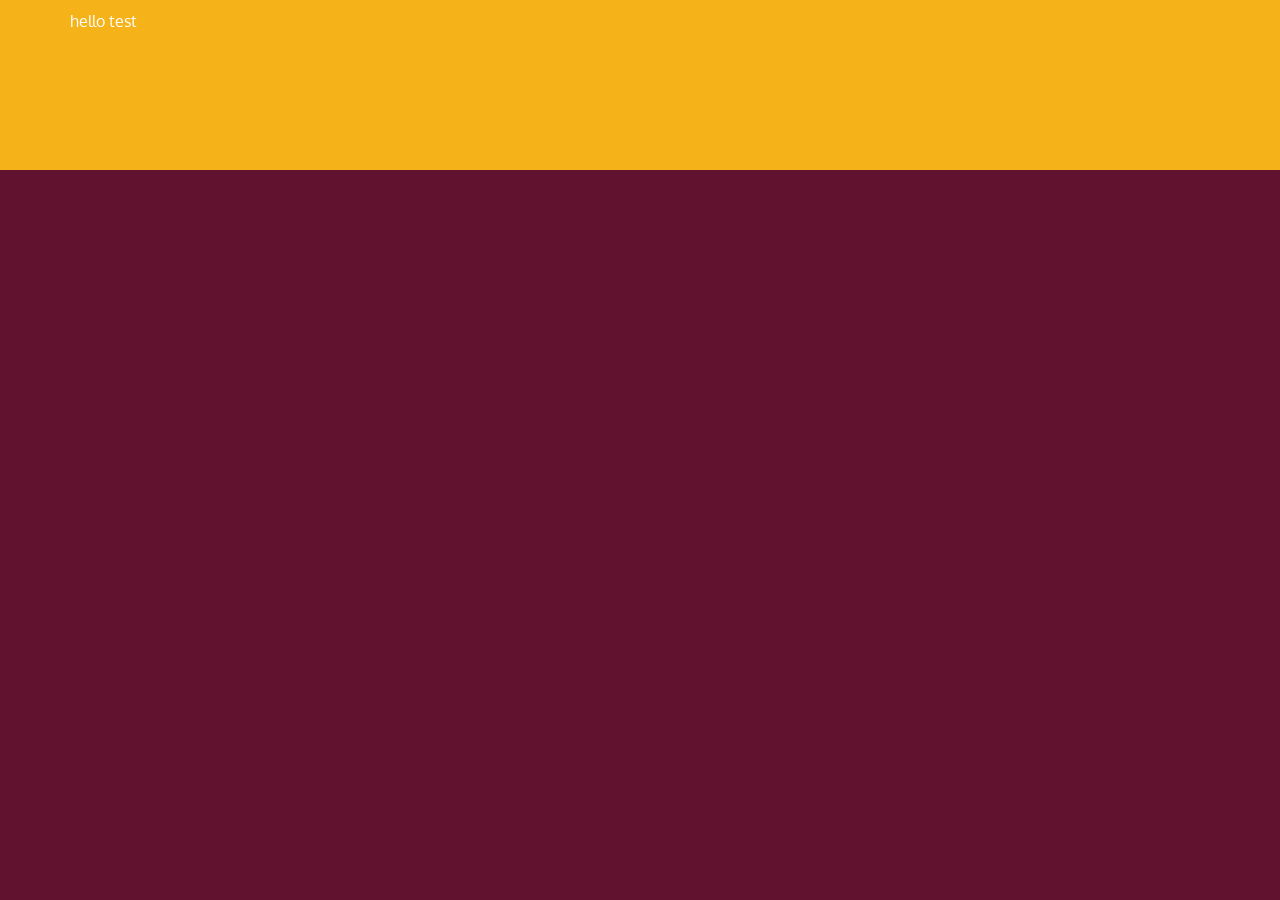
==== restaurant/index.html @ 1b13b418 "new changes" ====
<!DOCTYPE html>
<html lang="en">
  <head>
    <meta charset="utf-8">
    <meta http-equiv="X-UA-Compatible" content="IE=edge">
    <meta name="viewport" content="width=device-width, initial-scale=1">
    <title>David Chu's China Bistro</title>
    <link rel="stylesheet" href="css/bootstrap.min.css">
    <link rel="stylesheet" href="css/styles.css">
    <link href='https://fonts.googleapis.com/css?family=Oxygen:400,300,700' rel='stylesheet' type='text/css'>
  </head>
<body>
  <header>
    <nav id="header-nav" class="navbar navbar-default">
      <div class="container">
        <div class="navbar-header">
          <a href="index.html" class=""><div id="logo-img" alt="Logo image"><div>
          </a>
        </div>
        <p>hello test</p>
      </div>
    </nav>
  </header>

  <!-- jQuery (Bootstrap JS plugins depend on it) -->
  <script src="js/jquery-2.1.4.min.js"></script>
  <script src="js/bootstrap.min.js"></script>
  <script src="js/script.js"></script>
</body>
</html>
---- restaurant/css/styles.css ----
body {
  font-size: 16px;
  color: #fff;
  background-color: #61122f;
  font-family: 'Oxygen', sans-serif;
}

/** HEADER **/
#header-nav {
	background-color: #f6b319;
	border-radius: 0;
	border: 0;
}
#logo-img {
	background: url('../restaurant/restaurant-logo_large.png') no-repeat;
	width: 150px;
	height: 150px;
	margin: 10px 15px 10px 0;
	
}
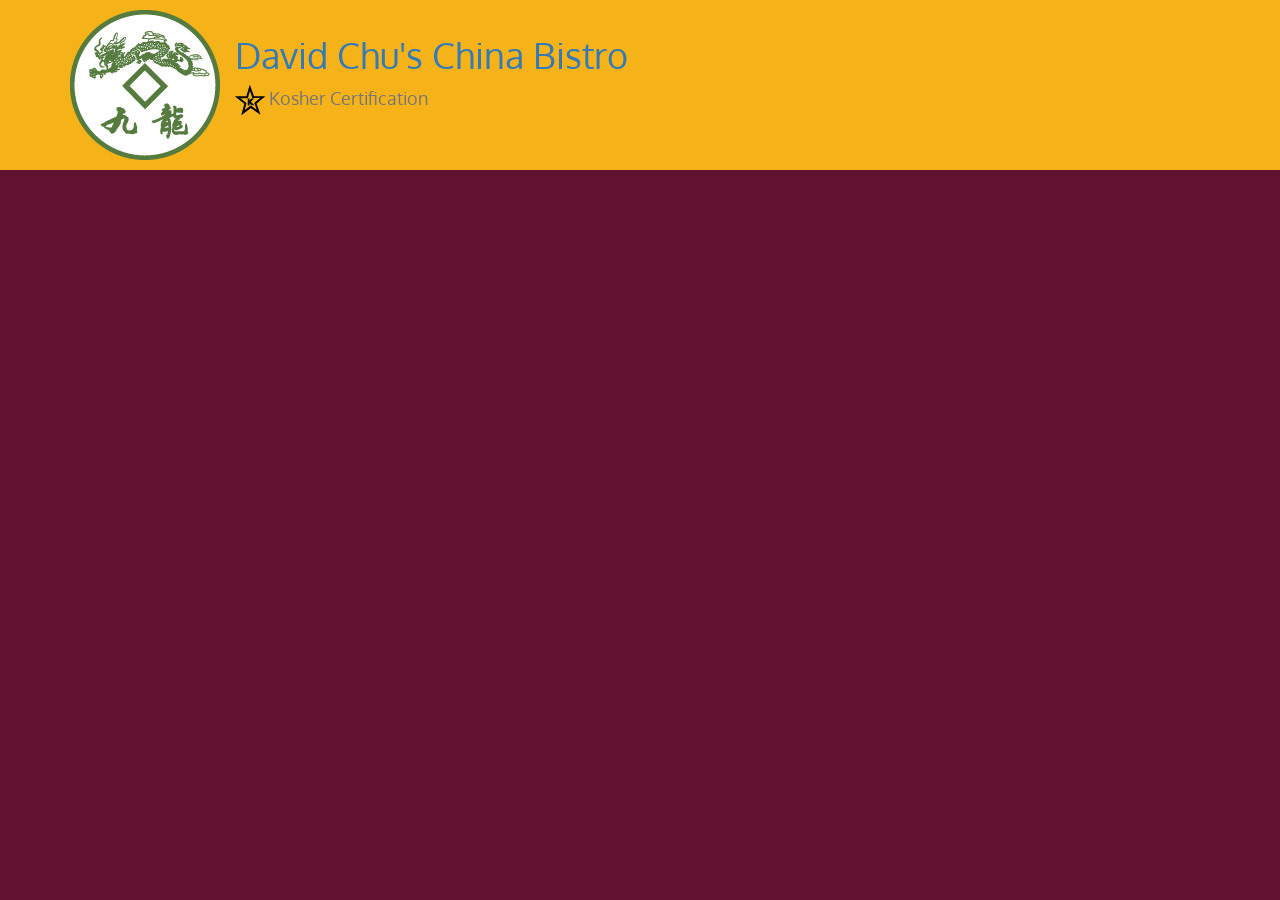
==== commit fbce2a46: "new updates" ====
--- a/restaurant/index.html
+++ b/restaurant/index.html
@@ -14,10 +14,18 @@
     <nav id="header-nav" class="navbar navbar-default">
       <div class="container">
         <div class="navbar-header">
-          <a href="index.html" class=""><div id="logo-img" alt="Logo image"><div>
+          <a href="index.html" class="pull-left">
+            <div id="logo-img" alt="Logo image"></div>
           </a>
+          <div class="navbar-brand">
+            <a href="index.html"><h1>David Chu's China Bistro</h1></a>
+            <p>
+              <img src="star-k-logo.png" alt="Kosher certification">
+              <span>Kosher Certification</span>
+            </p>
+          </div>
         </div>
-        <p>hello test</p>
+        
       </div>
     </nav>
   </header>
--- a/restaurant/css/styles.css
+++ b/restaurant/css/styles.css
@@ -12,9 +12,9 @@
 	border: 0;
 }
 #logo-img {
-	background: url('../restaurant/restaurant-logo_large.png') no-repeat;
+	background: url("restaurant-logo_large.png") no-repeat;
 	width: 150px;
 	height: 150px;
 	margin: 10px 15px 10px 0;
 	
-}+}
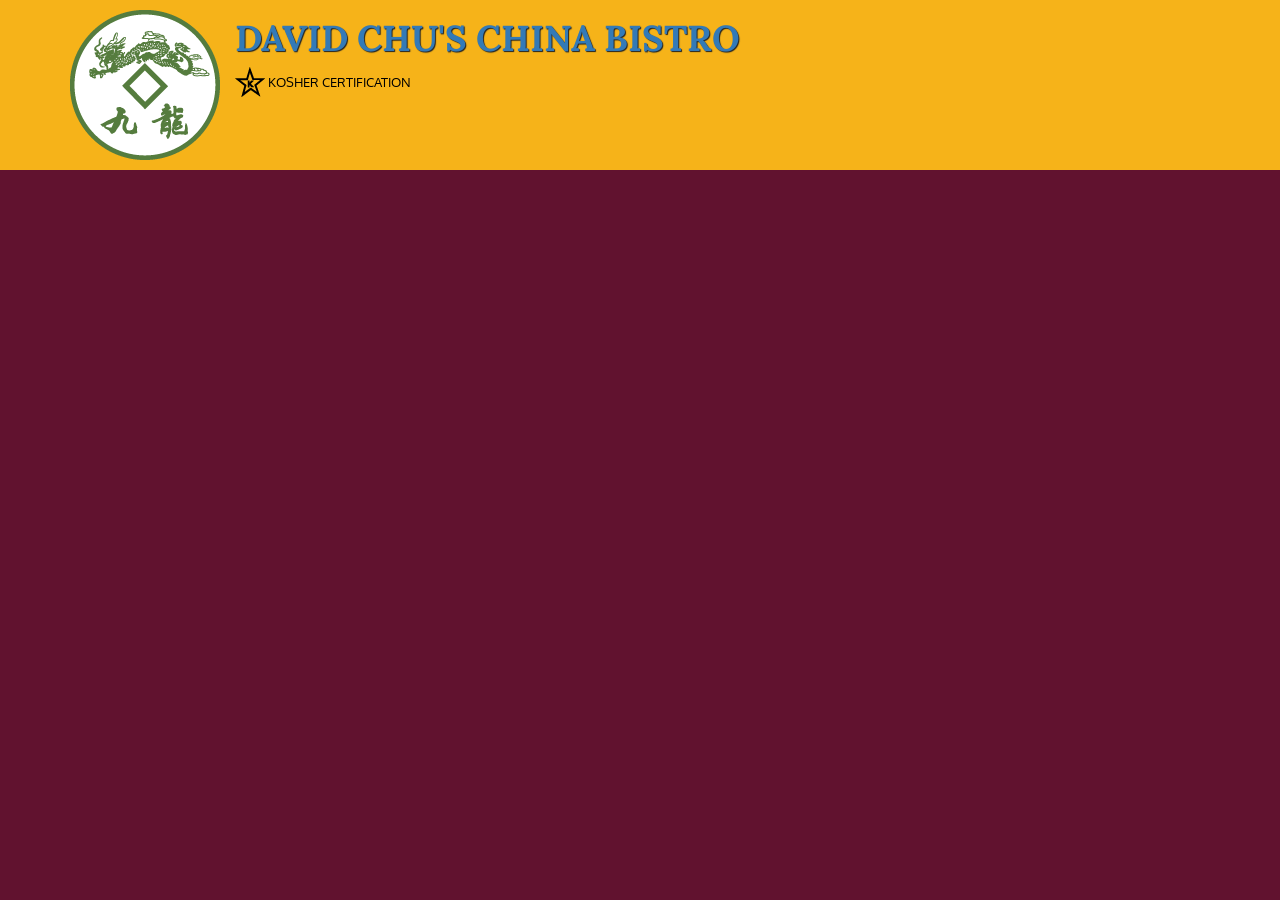
==== commit 0ef421a0: "New change" ====
--- a/restaurant/index.html
+++ b/restaurant/index.html
@@ -8,13 +8,14 @@
     <link rel="stylesheet" href="css/bootstrap.min.css">
     <link rel="stylesheet" href="css/styles.css">
     <link href='https://fonts.googleapis.com/css?family=Oxygen:400,300,700' rel='stylesheet' type='text/css'>
+    <link href="https://fonts.googleapis.com/css2?family=Lora&display=swap" rel="stylesheet">
   </head>
 <body>
   <header>
     <nav id="header-nav" class="navbar navbar-default">
       <div class="container">
         <div class="navbar-header">
-          <a href="index.html" class="pull-left">
+          <a href="index.html" class="pull-left visible-md visible-lg">
             <div id="logo-img" alt="Logo image"></div>
           </a>
           <div class="navbar-brand">
--- a/restaurant/css/styles.css
+++ b/restaurant/css/styles.css
@@ -18,3 +18,34 @@
 	margin: 10px 15px 10px 0;
 	
 }
+/* NAV BAR */
+.navbar-brand {
+	padding-top: 25px;
+}
+/* Restaurant name*/
+.navbar-brand h1 { 
+	font-family: 'Lora', serif;
+	color: #557c3e
+	font-size: 1.5em;
+	text-transform: uppercase;
+	font-weight: bold; 
+	text-shadow: 1px 1px 1px #222;
+	margin-top: 0;
+	margin-bottom: 0;
+	line-height: .75;
+}
+.navbar-brand a:hover, .navbar-brand a:focus {
+	text-decoration: none; 
+}
+/* Kosher cert */
+.navbar-brand p { 
+	color: #000;
+	text-transform: uppercase;
+	font-size: .7em;
+	margin-top: 15px;
+}
+/* Star-K */
+.navbar-brand p span { 
+	vertical-align: middle;
+
+}
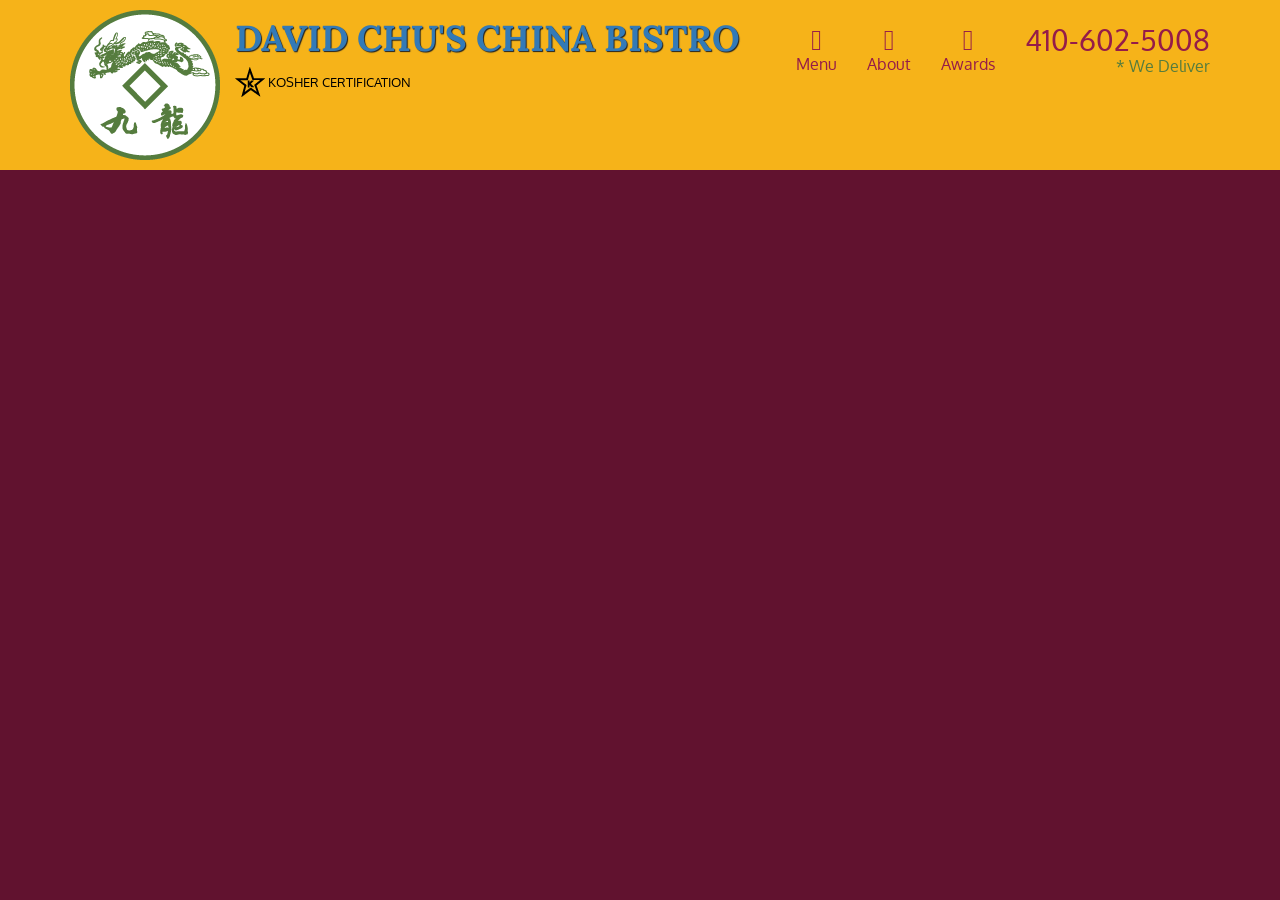
==== commit 40402d4b: "update" ====
--- a/restaurant/index.html
+++ b/restaurant/index.html
@@ -25,7 +25,32 @@
               <span>Kosher Certification</span>
             </p>
           </div>
-        </div>
+          <button type="button" class="navbar-toggle collapsed" data-toggle="collapse" data-target="#collapsable-nav" aria-expanded="false">
+            <span class="sr-only">Toggle navigation</span>
+            <span class="icon-bar"></span>
+            <span class="icon-bar"></span>
+            <span class="icon-bar"></span>
+            <span class="icon-bar"></span>
+          </button>
+        </div id="collapsable-nav" class="collapse navbar-collapse">
+          <ul id="nav-list" class="nav navbar-nav navbar-right">
+            <li>
+              <a href="menu-categories.html">
+                <span class="glyphicon glyphicon-cutlery"></span><br class="hidden-xs"> Menu</a>
+            </li>
+            <li>
+              <a href="#"><span class="glyphicon glyphicon-info-sign"></span><br class="hidden-xs"> About</a>
+            </li>
+            <li>
+              <a href="#">
+                <span class="glyphicon glyphicon-certificate"></span><br class="hidden-xs"> Awards</a>
+            </li>
+            <li id="phone" class="hidden-xs">
+              <a href="tel:410-602-5008"><span>410-602-5008</span></a><div>* We Deliver</div>              
+            </li>
+          </ul><!-- #nav-list -->          
+        </div><!-- .collapse .navbar-collapse -->
+
         
       </div>
     </nav>
--- a/restaurant/css/styles.css
+++ b/restaurant/css/styles.css
@@ -47,5 +47,31 @@
 /* Star-K */
 .navbar-brand p span { 
 	vertical-align: middle;
-
-}+}
+#nav-list {
+	margin-top: 10px;
+}
+#nav-list a {
+	color: #951C49;
+	text-align: center;
+}
+#nav-list a:hover {
+	background: #E7E7E7;
+}
+#nav-list a span {
+	font-size: 1.8em;
+}
+#phone {
+	margin-top: 5px;
+}
+/* Phone number*/
+#phone a {
+	text-align: right;
+	padding-bottom: 0;
+}
+/* We Deliver */
+#phone div {
+	color: #557c3e;
+	text-align: right;
+	padding-right: 15px;
+}
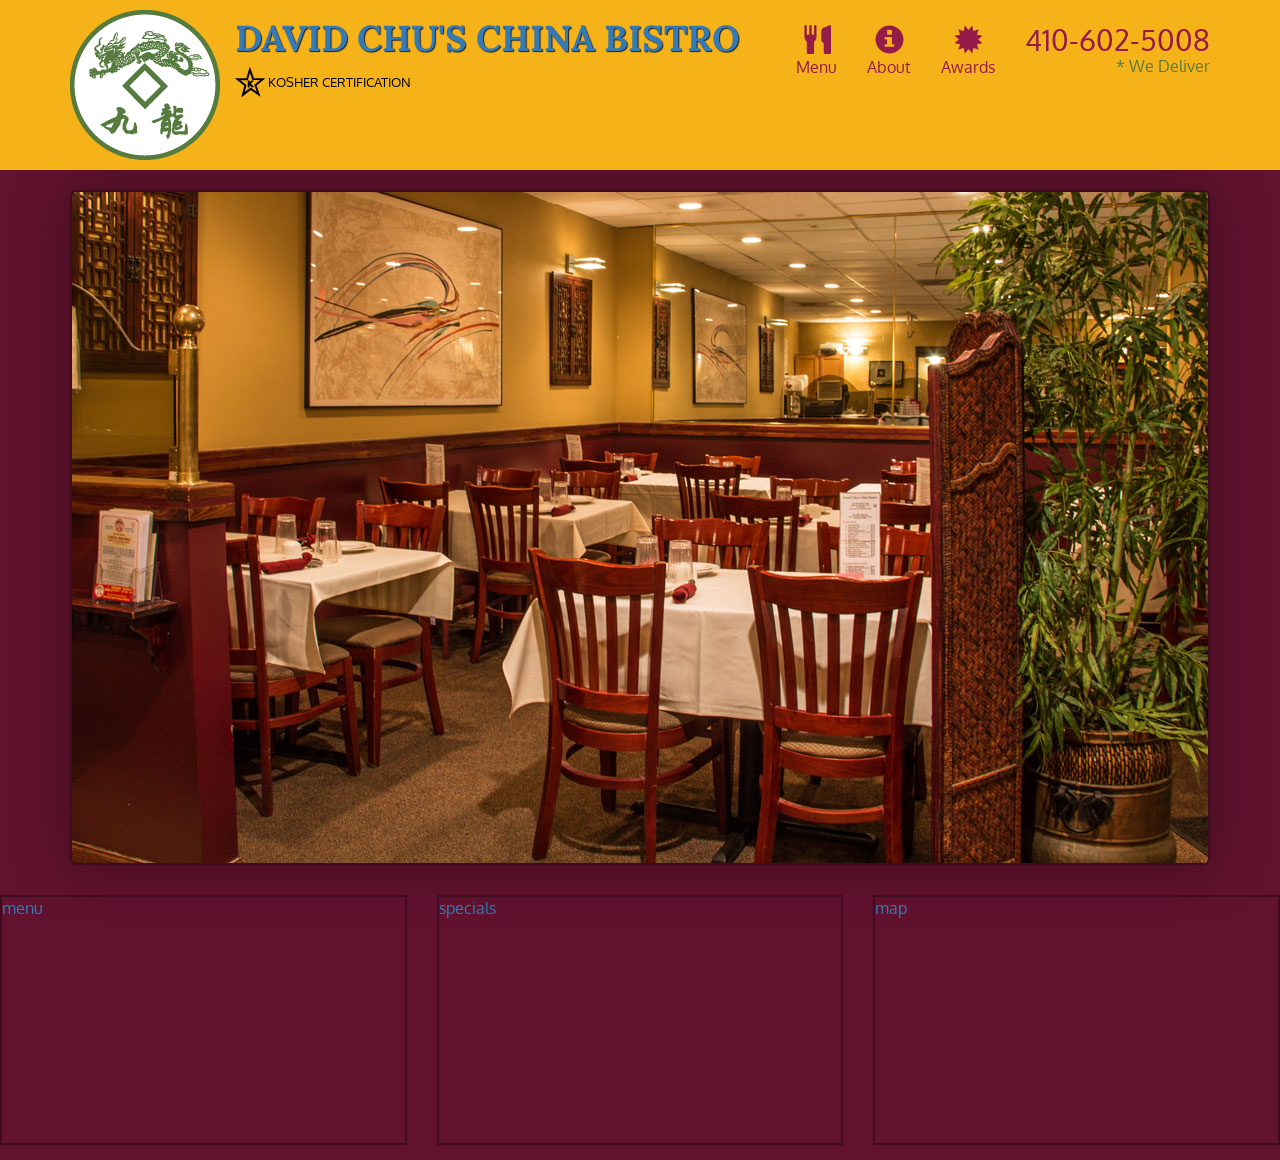
==== commit c83c1488: "menu update" ====
--- a/restaurant/index.html
+++ b/restaurant/index.html
@@ -50,11 +50,31 @@
             </li>
           </ul><!-- #nav-list -->          
         </div><!-- .collapse .navbar-collapse -->
+      </div><!-- .container -->
+    </nav><!-- #header-nav-->
+  </header>
+  <div id="call-btn" class="visible-xs">
+    <a class="btn" href="tel:410-602-5008"></a><span class="glyphicon glyphicon-earphone"></span>410-602-5008</a>
+  </div>
+  <div id="xs-deliver" class="text-center visible-xs">* We Deliver</div>
+  <div id="main-content" class="container">
+    <div class="jumbotron">
+      <img src="images/jumbotron_768.jpg" alt="Picture of restaurant" class="img-responsive visible-xs">
+    </div>
+  </div>
+  <div id="home-tiles" class="row">
+    <div class="col-md-4 col-sm-6 col-xs-12">
+      <a href="menu-categories.html"><div id="menu-tile"><span>menu</span></div></a>
+    </div>
+    <div class="col-md-4 col-sm-6 col-xs-12">
+      <a href="single-category.html"><div id="specials-tile"><span>specials</span></div></a>
+    </div>
+    <div class="col-md-4 col-sm-12 col-xs-12">
+      <a href="" target="_blank"><div id="map-tile"><span>map</span></div></a>
+    </div>
+    
+  </div>
 
-        
-      </div>
-    </nav>
-  </header>
 
   <!-- jQuery (Bootstrap JS plugins depend on it) -->
   <script src="js/jquery-2.1.4.min.js"></script>
--- a/restaurant/css/styles.css
+++ b/restaurant/css/styles.css
@@ -75,3 +75,98 @@
 	text-align: right;
 	padding-right: 15px;
 }
+
+.navbar-header button.navbar-toggle, .navbar-header .icon-bar {
+	border: 1px solid #61122f;
+}
+.navbar-header button.navbar-toggle {
+	clear: both;
+	margin-top: -30px;
+}
+        /******** END of HEADER ********/
+/* Homer Page */
+.container .jumbotron {
+	box-shadow: 0 0 50px #3F0C1F;
+	border: 2px solid #3F0C1F;
+	}
+#menu-tile, #specials-tile, #map-tile {
+	height: 250px;
+	width: 100%;
+	margin-bottom: 15px;
+	position: relative;
+	border: 2px solid #3F0C1F;
+	overflow: hidden;
+} 
+#menu-tile:hover, #specials-tile:hover, #map-tile:hover {
+	box-shadow: 0 2px 5px 1px #cccccc;
+}
+
+/* End of Home Page */
+
+/**************** Large Devices only ***************/
+@media (min-width: 1200px) {
+	.container .jumbotron {
+		background: url('../images/jumbotron_1200.jpg') no-repeat;
+		height: 675px;
+	}
+}
+/**************** Medium Devices only ***************/
+
+@media (min-width: 992px) and (max-width: 1199px){
+	/* Header */
+	#logo-img {
+		background: url('restaurant-logo_large.png') no-repeat;
+		width: 100px;
+		height: 100px;
+		margin: 5px 5px 5px 0;
+	} 
+	/* End Header */
+
+	/* Home Page */
+	.container .jumbotron {
+		background: url('../images/jumbotron_992.jpg') no-repeat;
+		height: 558px;
+	}
+	/* End of Home Page */
+}
+/**************** Small Devices only ***************/
+@media (min-width: 768px) and (max-width: 991px) {
+	.container .jumbotron {
+		background: url('../images/jumbotron_768.jpg') no-repeat;
+		height: 432px;
+	}		
+}
+/**************** X small Devices only ***************/
+@media (max-width: 767px) {
+/* Header */
+	.navbar-brand {
+		padding-top: 10px;
+		height: 80px;
+	}
+	/* Restaurant Name */
+	.navbar-brand h1 {
+		padding-top: 10px;
+		font-size: 5vw; /* 1vw = 1% of viewport width*/
+	}
+	/* Kosher cert  */
+	.navbar-bran p {
+		font-size: .6em;
+		margin-top: 12px;
+	}
+	/* Star-K */
+	.navbar-brand p img {
+		height: 20px;
+	}
+	#collapsable-nav a {
+		font-size: 1.2em;
+	}
+	#collapsable-nav a span {
+		font-size: 1em;
+		margin-right: 5px;
+	}
+	.container .jumbotron {
+		margin-top: 30px;
+		padding: 0;
+	}
+
+}
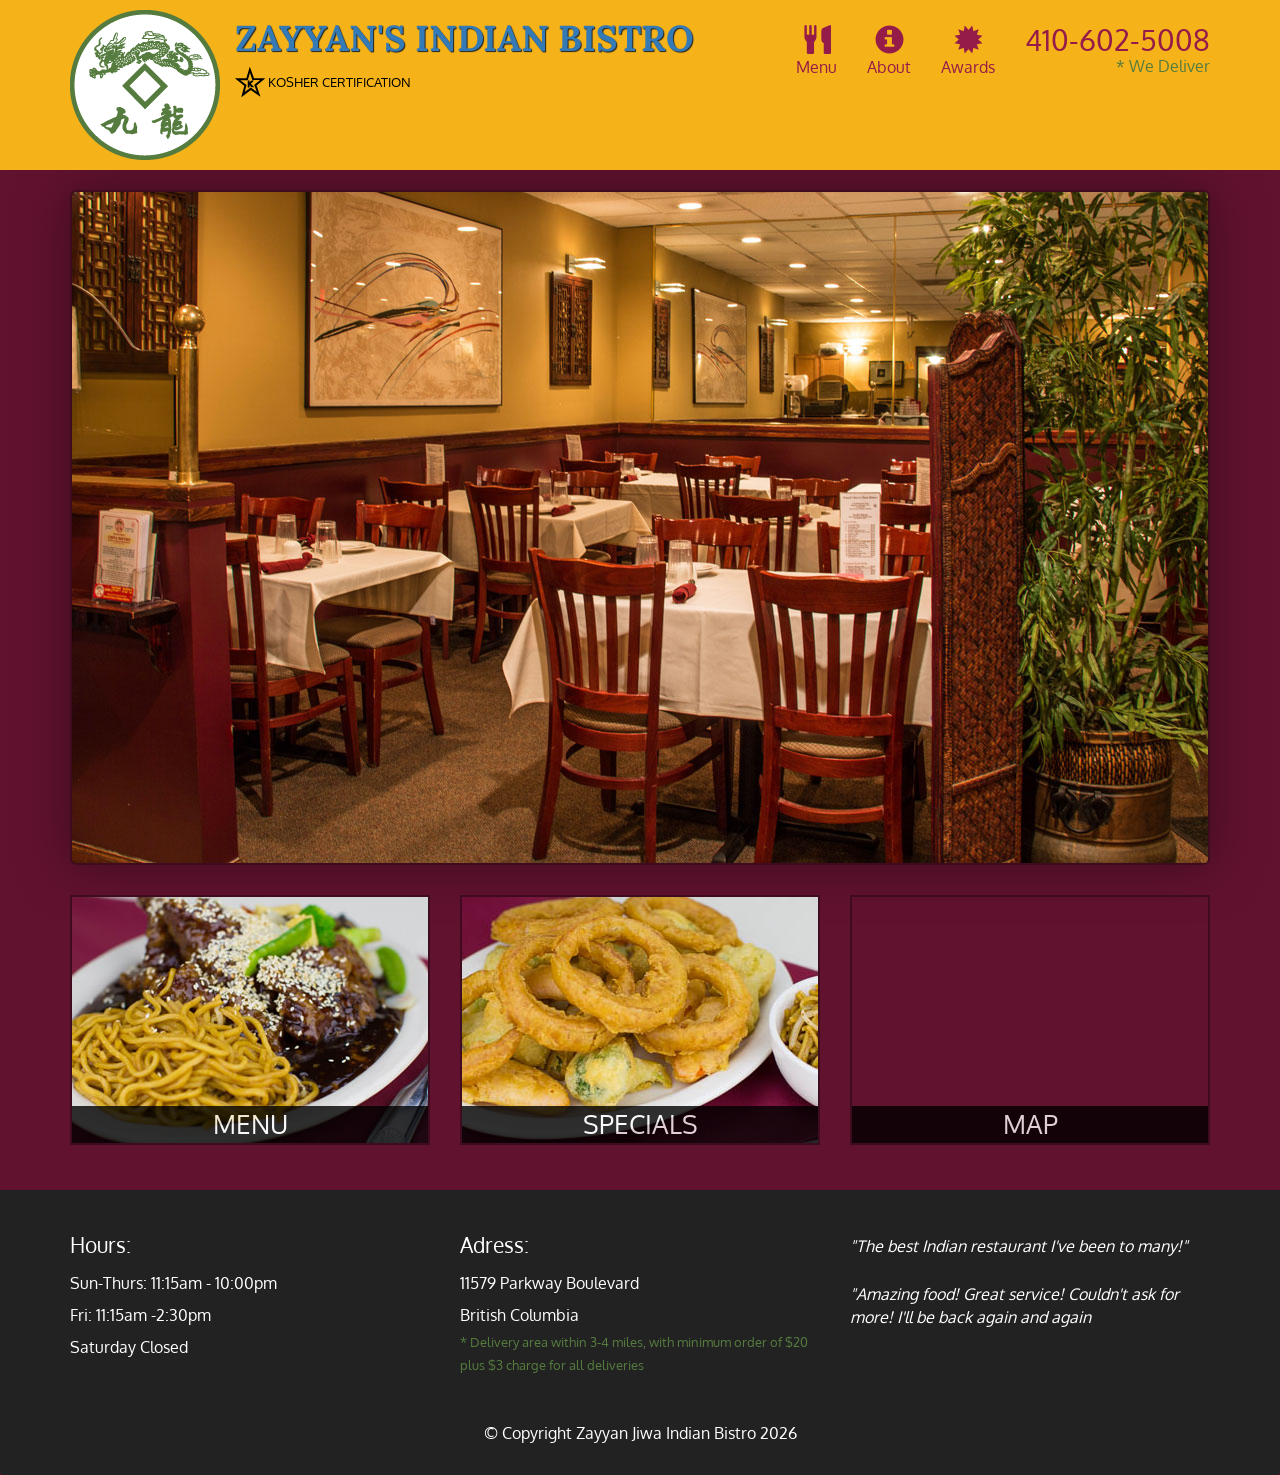
==== commit c1c51816: "Update restaurant details from Chinese to Indian" ====
--- a/restaurant/index.html
+++ b/restaurant/index.html
@@ -4,7 +4,7 @@
     <meta charset="utf-8">
     <meta http-equiv="X-UA-Compatible" content="IE=edge">
     <meta name="viewport" content="width=device-width, initial-scale=1">
-    <title>David Chu's China Bistro</title>
+    <title>Zayyan's Indian Bistro</title>
     <link rel="stylesheet" href="css/bootstrap.min.css">
     <link rel="stylesheet" href="css/styles.css">
     <link href='https://fonts.googleapis.com/css?family=Oxygen:400,300,700' rel='stylesheet' type='text/css'>
@@ -19,7 +19,7 @@
             <div id="logo-img" alt="Logo image"></div>
           </a>
           <div class="navbar-brand">
-            <a href="index.html"><h1>David Chu's China Bistro</h1></a>
+            <a href="index.html"><h1>Zayyan's Indian Bistro</h1></a>
             <p>
               <img src="star-k-logo.png" alt="Kosher certification">
               <span>Kosher Certification</span>
@@ -34,6 +34,10 @@
           </button>
         </div id="collapsable-nav" class="collapse navbar-collapse">
           <ul id="nav-list" class="nav navbar-nav navbar-right">
+            <li class="visible-xs active">
+              <a href="index.html">
+                <span class="glyphicon glyphicon-home"></span> Home</a>
+            </li>
             <li>
               <a href="menu-categories.html">
                 <span class="glyphicon glyphicon-cutlery"></span><br class="hidden-xs"> Menu</a>
@@ -61,7 +65,7 @@
     <div class="jumbotron">
       <img src="images/jumbotron_768.jpg" alt="Picture of restaurant" class="img-responsive visible-xs">
     </div>
-  </div>
+  
   <div id="home-tiles" class="row">
     <div class="col-md-4 col-sm-6 col-xs-12">
       <a href="menu-categories.html"><div id="menu-tile"><span>menu</span></div></a>
@@ -70,12 +74,27 @@
       <a href="single-category.html"><div id="specials-tile"><span>specials</span></div></a>
     </div>
     <div class="col-md-4 col-sm-12 col-xs-12">
-      <a href="" target="_blank"><div id="map-tile"><span>map</span></div></a>
+      <a href="https://goo.gl/maps/HWeKyYhN2AQCcjGB8" target="_blank"><div id="map-tile"><iframe src="https://www.google.com/maps/embed?pb=!1m14!1m8!1m3!1d12338.70103499873!2d-76.711688!3d39.36359!3m2!1i1024!2i768!4f13.1!3m3!1m2!1s0x0%3A0xab20a0e99daa17ea!2sDavid%20Chu&#39;s%20China%20Bistro!5e0!3m2!1sen!2sus!4v1596953637305!5m2!1sen!2sus" width="100%" height="250" frameborder="0" style="border:0;" allowfullscreen="" aria-hidden="false" tabindex="0"></iframe><span>map</span>
+      </div></a>
     </div>
-    
+    </div><!-- End of #home-tiles -->
+  </div><!-- End of #main-content -->
+<!-- Start Footer -->
+<footer class="panel-footer">
+  <div class="container">
+    <div class="row">
+      <section id="hours" class="col-sm-4">
+        <span>Hours:</span><br>Sun-Thurs: 11:15am - 10:00pm<br>Fri: 11:15am -2:30pm<br>Saturday Closed<hr class="visible-xs">        
+      </section>
+      <section id="address" class="col-sm-4"><span>Adress:</span><br>11579 Parkway Boulevard<br>British Columbia<p>* Delivery area within 3-4 miles, with minimum order of $20 plus $3 charge for all deliveries</p> <hr class="visible-xs">        
+      </section>
+      <section id="testimonials" class="col-sm-4"></p>"The best Indian restaurant I've been to many!"</p><p>"Amazing food! Great service! Couldn't ask for more! I'll be back again and again</p>        
+      </section>
+    </div>
+    <div class="text-center">&copy; Copyright Zayyan Jiwa Indian Bistro 2026</div>
   </div>
-
-
+  
+</footer> <!-- End Footer --> 
   <!-- jQuery (Bootstrap JS plugins depend on it) -->
   <script src="js/jquery-2.1.4.min.js"></script>
   <script src="js/bootstrap.min.js"></script>
--- a/restaurant/css/styles.css
+++ b/restaurant/css/styles.css
@@ -83,8 +83,9 @@
 	clear: both;
 	margin-top: -30px;
 }
-        /******** END of HEADER ********/
-/* Homer Page */
+/******** END of HEADER ********/
+
+/*********** HOME PAGE **********/
 .container .jumbotron {
 	box-shadow: 0 0 50px #3F0C1F;
 	border: 2px solid #3F0C1F;
@@ -100,16 +101,145 @@
 #menu-tile:hover, #specials-tile:hover, #map-tile:hover {
 	box-shadow: 0 2px 5px 1px #cccccc;
 }
-
-/* End of Home Page */
+#menu-tile {
+	background: url('../images/menu-tile.jpg') no-repeat;
+	background-position: center;
+
+}
+#specials-tile {
+	background: url('../images/specials-tile.jpg') no-repeat;
+	background-position: center;
+}
+#menu-tile span, #specials-tile span, #map-tile span {
+	position: absolute;
+	bottom: 0;
+	right: 0;
+	width: 100%;
+	text-align: center;
+	font-size: 1.6em;
+	text-transform: uppercase;
+	background-color: #000;
+	color: #fff;
+	opacity: .8;
+}
+/* END OF HOME PAGE */
+
+/* MENU CATEGORIES PAGE START */
+.category-tile {
+	position: relative; 
+	border: 2px solid #3F0C1F;
+	overflow: hidden;
+	width: 200px;
+	height: 200px;
+	margin: 0 auto 15px;
+}
+.category-tile span {
+	position: absolute;
+	bottom: 0;
+	right: 0;
+	width: 100%;
+	text-align: center;
+	font-size: 1.2em;
+	text-transform: uppercase;
+	background-color: #000;
+	color: #fff;
+	opacity: .8;
+}
+.category-tile:hover {
+	box-shadow: 0 1px 5px 1px #cccccc;
+}
+#menu-categories-title + div {
+	margin-bottom: 50px;
+}
+/* MENU CATEGORIES PAGE END */
+
+/* SINGLE CATEGORY PAGE START */
+.menu-item-tile {
+	margin-bottom: 25px;
+}
+.menu-item-tile hr{
+	width: 80px:;
+}
+.menu-item-tile .menu-item-price {
+	font-size: 1.1em;
+	text-align: center;
+	/*margin-top: -15px;
+	margin-right: -15px;*/
+}
+.menu-item-tile .menu-item-price span {
+	font-size: .6em;
+}
+.menu-item-photo {
+	position: relative;
+	border: 2px solid #3F0C1F;
+	overflow: hidden;
+	padding: 0;
+	margin-right: -15px;
+	margin-left: auto;
+	margin-bottom: 20px;
+	max-width: 250px;
+}
+.menu-item-photo div {
+	position: absolute;
+	bottom: 0;
+	right: 0;
+	width: 80px;
+	background-color: #557c3e;
+	text-align: center;
+}
+.menu-item-description {
+	padding: 30px;
+}
+h3.menu-item-tile {
+	margin: 0 0 10px;
+}
+.menu-item-details {
+	font-size: .9em;
+	font-style: italic;
+}
+/* SINGLE CATEGORY PAGE END */
+
+
+
+/************** FOOTER START *****************/
+.panel-footer {
+	margin-top: 30px;
+	padding-top: 35px;
+	padding-bottom: 30px;
+	background-color: #222;
+	border-top: 0;
+}
+.panel-footer div.row {
+	margin-bottom: 35px;
+}
+#hours, #address {
+	line-height: 2;
+}
+#hours > span, #address > span {
+	font-size: 1.3em;
+}
+#address p {
+	color: #557c3e;
+	font-size: .8em;
+	line-height: 1.8;
+}
+#testimonials {
+	font-style: italic;
+}
+#testimonials p:nth-child(2) {
+	margin-top: 25px;
+}
+/************** FOOTER END   *****************/
 
 /**************** Large Devices only ***************/
 @media (min-width: 1200px) {
 	.container .jumbotron {
 		background: url('../images/jumbotron_1200.jpg') no-repeat;
 		height: 675px;
-	}
-}
+}	
+	
+}
+
 /**************** Medium Devices only ***************/
 
 @media (min-width: 992px) and (max-width: 1199px){
@@ -127,6 +257,7 @@
 		background: url('../images/jumbotron_992.jpg') no-repeat;
 		height: 558px;
 	}
+	
 	/* End of Home Page */
 }
 /**************** Small Devices only ***************/
@@ -134,7 +265,11 @@
 	.container .jumbotron {
 		background: url('../images/jumbotron_768.jpg') no-repeat;
 		height: 432px;
-	}		
+	}
+	#menu-tile, #specials-tile {
+    width: 360px;
+    margin: 0 auto 15px;
+  }
 }
 /**************** X small Devices only ***************/
 @media (max-width: 767px) {
@@ -164,9 +299,73 @@
 		font-size: 1em;
 		margin-right: 5px;
 	}
+	#call-btn > a {
+    font-size: 1.5em;
+    display: block;
+    margin: 0 20px;
+    padding: 10px;
+    border: 2px solid #fff;
+    background-color: #f6b319;
+    color: #951c49;
+  }
+  #xs-deliver {
+    margin-top: 5px;
+    font-size: .7em;
+    letter-spacing: .1em;
+    text-transform: uppercase;
+  }
+	/* End Header */
+/************* Start Footer **************/
+.panel-footer section {
+	margin-bottom: 30px;
+	text-align: center;
+}
+.panel-footer section:nth-child(3) {
+	margin-bottom: 0; /* margin already exists on the whole row*/
+}
+.panel-footer section hr {
+	width: 50%;
+}
+/************* End Footer **************/
+	/* Home Page */
 	.container .jumbotron {
 		margin-top: 30px;
 		padding: 0;
 	}
-
-}
+	#menu-tile, #specials-tile {
+    width: 360px;
+    margin: 0 auto 15px;
+  }
+  .menu-item-photo {
+  	margin-right: auto;
+  }
+.menu-item-tile .menu-item-price {
+	text-align: center;
+}
+.menu-item-description {
+	text-align: center;
+}
+}
+/********** Super extra small devices Only :-) (e.g., iPhone 4) **********/
+@media (max-width: 479px) {
+  /* Header */
+  .navbar-brand h1 { /* Restaurant name */
+    padding-top: 5px;
+    font-size: 6vw;
+  }
+/* End Header */
+  
+/* Home page */
+  #menu-tile, #specials-tile {
+    width: 280px;
+    margin: 0 auto 15px;
+  }
+  .col-xxs-12 {
+  	position: relative;
+ 	min-height: 1px;
+ 	padding-right: 15px;
+ 	padding-left: 15px;
+  	float: left;
+ 	width: 100%;
+  }
+}
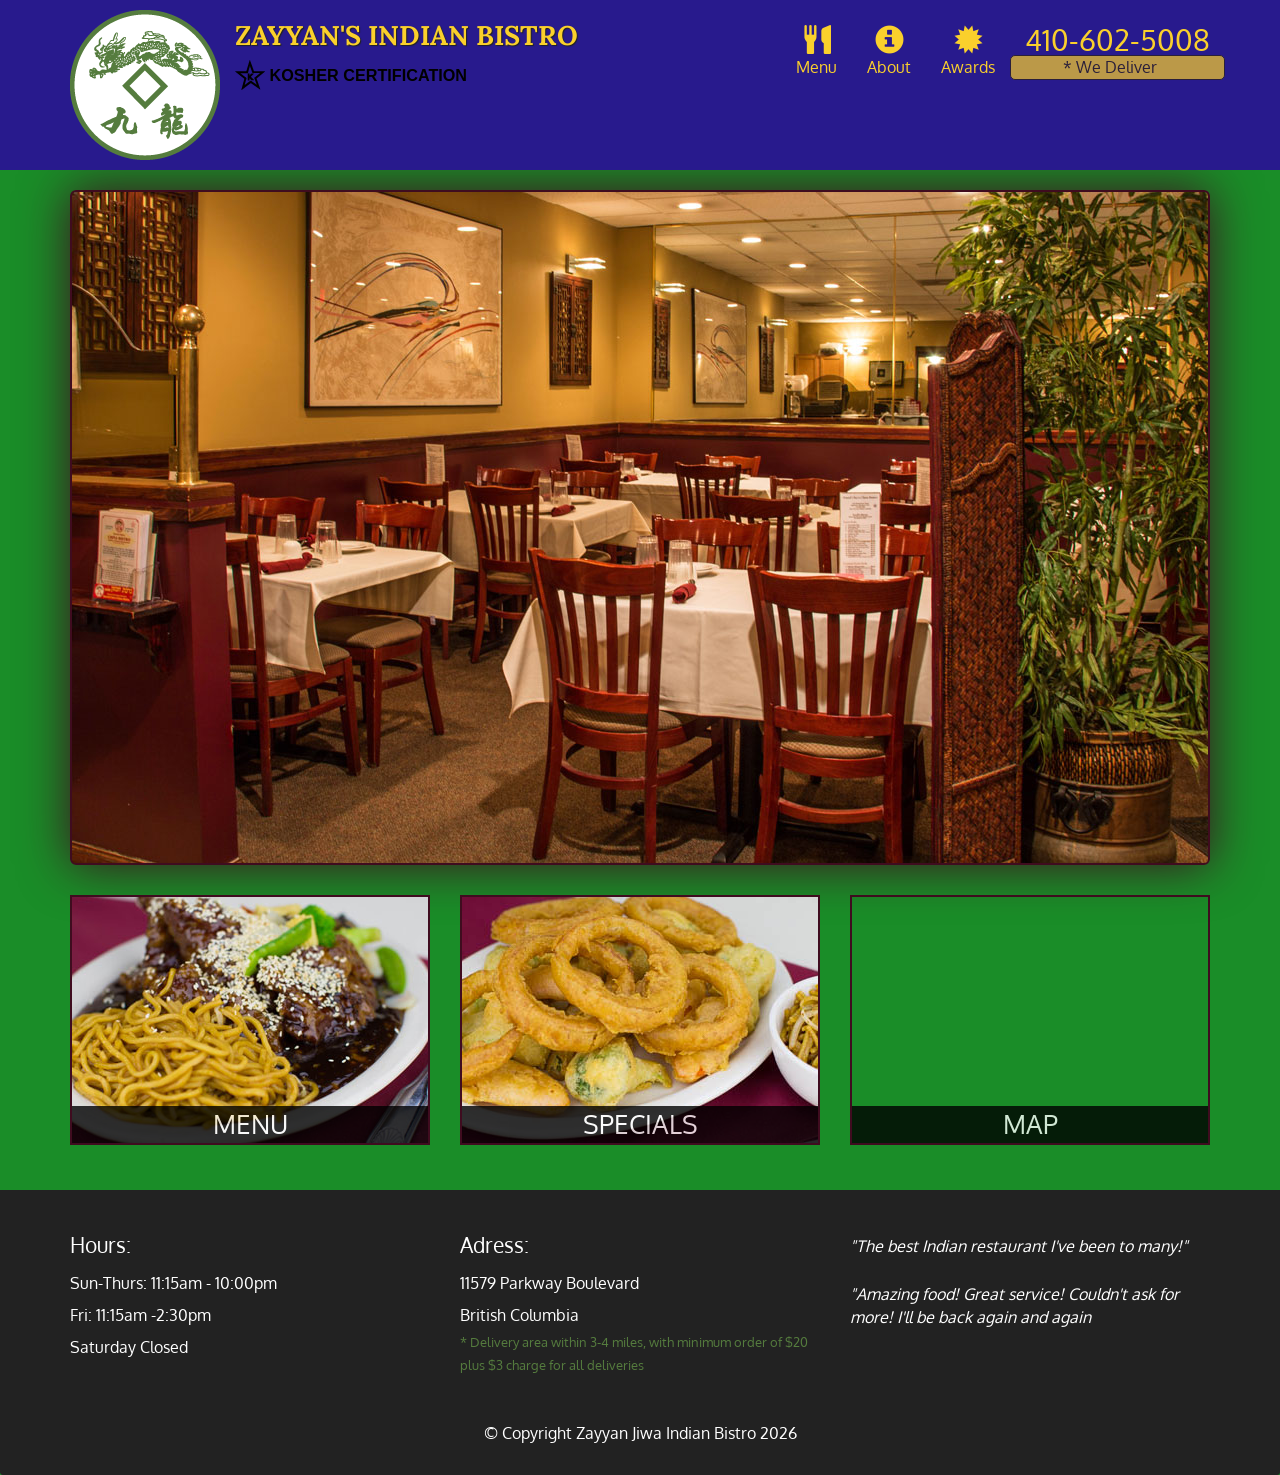
==== commit 44fc52c4: "Update index.html" ====
--- a/restaurant/index.html
+++ b/restaurant/index.html
@@ -74,7 +74,7 @@
       <a href="single-category.html"><div id="specials-tile"><span>specials</span></div></a>
     </div>
     <div class="col-md-4 col-sm-12 col-xs-12">
-      <a href="https://goo.gl/maps/HWeKyYhN2AQCcjGB8" target="_blank"><div id="map-tile"><iframe src="https://www.google.com/maps/embed?pb=!1m14!1m8!1m3!1d12338.70103499873!2d-76.711688!3d39.36359!3m2!1i1024!2i768!4f13.1!3m3!1m2!1s0x0%3A0xab20a0e99daa17ea!2sDavid%20Chu&#39;s%20China%20Bistro!5e0!3m2!1sen!2sus!4v1596953637305!5m2!1sen!2sus" width="100%" height="250" frameborder="0" style="border:0;" allowfullscreen="" aria-hidden="false" tabindex="0"></iframe><span>map</span>
+      <a href="https://goo.gl/maps/HWeKyYhN2AQCcjGB8" target="_blank"><div id="map-tile"><iframe src="https://www.google.com/maps/embed?pb=!1m14!1m8!1m3!1d12338.70103499873!2d-76.711688!3d39.36359!3m2!1i1024!2i768!4f13.1!3m3!1m2!1s0x0%3A0xab20a0e99daa17ea!2sZayyan%20Jiwa&#39;s%20Bistro!5e0!3m2!1sen!2sus!4v1596953637305!5m2!1sen!2sus" width="100%" height="250" frameborder="0" style="border:0;" allowfullscreen="" aria-hidden="false" tabindex="0"></iframe><span>map</span>
       </div></a>
     </div>
     </div><!-- End of #home-tiles -->
--- a/restaurant/css/styles.css
+++ b/restaurant/css/styles.css
@@ -1,13 +1,15 @@
 body {
   font-size: 16px;
   color: #fff;
-  background-color: #61122f;
+  /* background-color: #61122f; */
+  background-color: #1a8d28;
   font-family: 'Oxygen', sans-serif;
 }
 
 /** HEADER **/
 #header-nav {
-	background-color: #f6b319;
+	/* background-color: #f6b319; */
+	background-color: #281a8d;
 	border-radius: 0;
 	border: 0;
 }
@@ -25,7 +27,9 @@
 /* Restaurant name*/
 .navbar-brand h1 { 
 	font-family: 'Lora', serif;
-	color: #557c3e
+	color:#FAD02C;
+	/* color: #1a8d28; */
+	/* color: #557c3e; */
 	font-size: 1.5em;
 	text-transform: uppercase;
 	font-weight: bold; 
@@ -41,8 +45,9 @@
 .navbar-brand p { 
 	color: #000;
 	text-transform: uppercase;
-	font-size: .7em;
+	font-size: .9em;
 	margin-top: 15px;
+	font-weight: 600;
 }
 /* Star-K */
 .navbar-brand p span { 
@@ -52,11 +57,13 @@
 	margin-top: 10px;
 }
 #nav-list a {
-	color: #951C49;
+	/* color: #951C49; */
+	color: #FAD02C;
 	text-align: center;
 }
 #nav-list a:hover {
-	background: #E7E7E7;
+	background: #130F00;
+	/* background: #E7E7E7; */
 }
 #nav-list a span {
 	font-size: 1.8em;
@@ -71,9 +78,14 @@
 }
 /* We Deliver */
 #phone div {
-	color: #557c3e;
-	text-align: right;
+	color:#2C2217;
+	/* color: #557c3e; */
+	background-color: #FAD02C;
+	border: 1px solid #2C2217;
+	border-radius: 5px;
+	text-align: center;
 	padding-right: 15px;
+	opacity: .7;
 }
 
 .navbar-header button.navbar-toggle, .navbar-header .icon-bar {
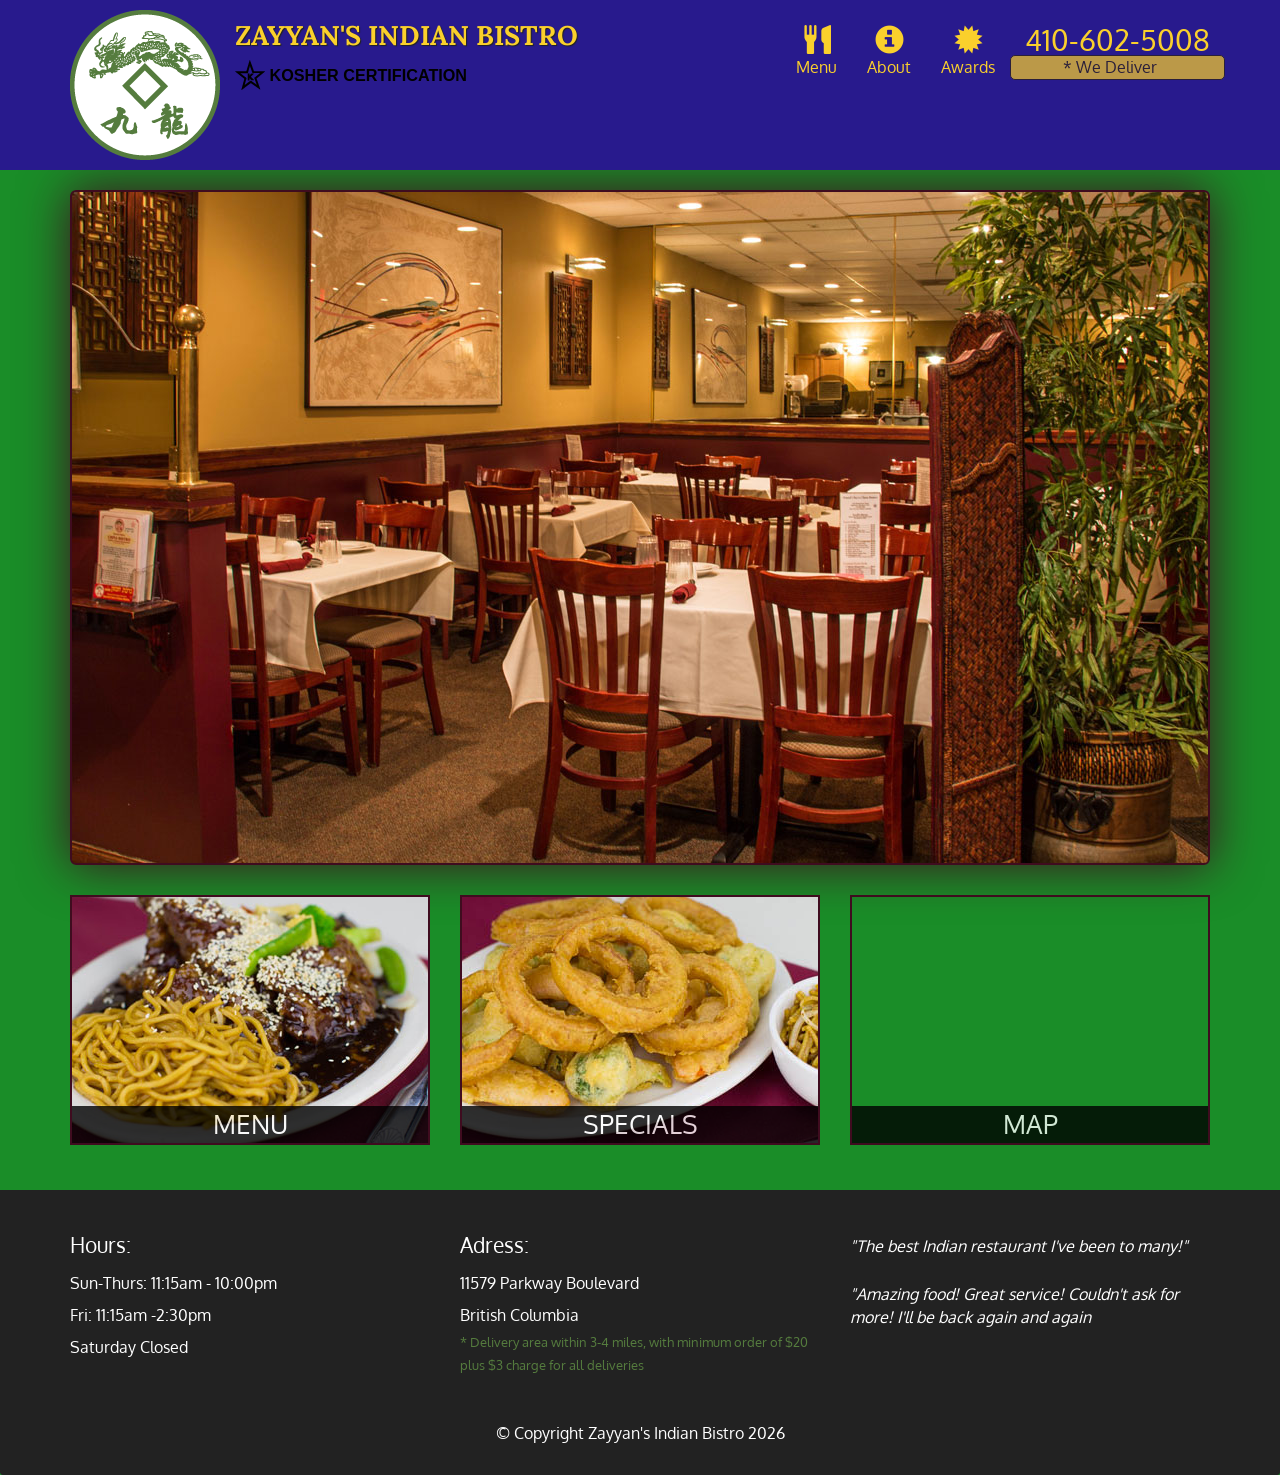
==== commit 41e61828: "Update index.html" ====
--- a/restaurant/index.html
+++ b/restaurant/index.html
@@ -91,7 +91,7 @@
       <section id="testimonials" class="col-sm-4"></p>"The best Indian restaurant I've been to many!"</p><p>"Amazing food! Great service! Couldn't ask for more! I'll be back again and again</p>        
       </section>
     </div>
-    <div class="text-center">&copy; Copyright Zayyan Jiwa Indian Bistro 2026</div>
+    <div class="text-center">&copy; Copyright Zayyan's Indian Bistro 2026</div>
   </div>
   
 </footer> <!-- End Footer --> 
